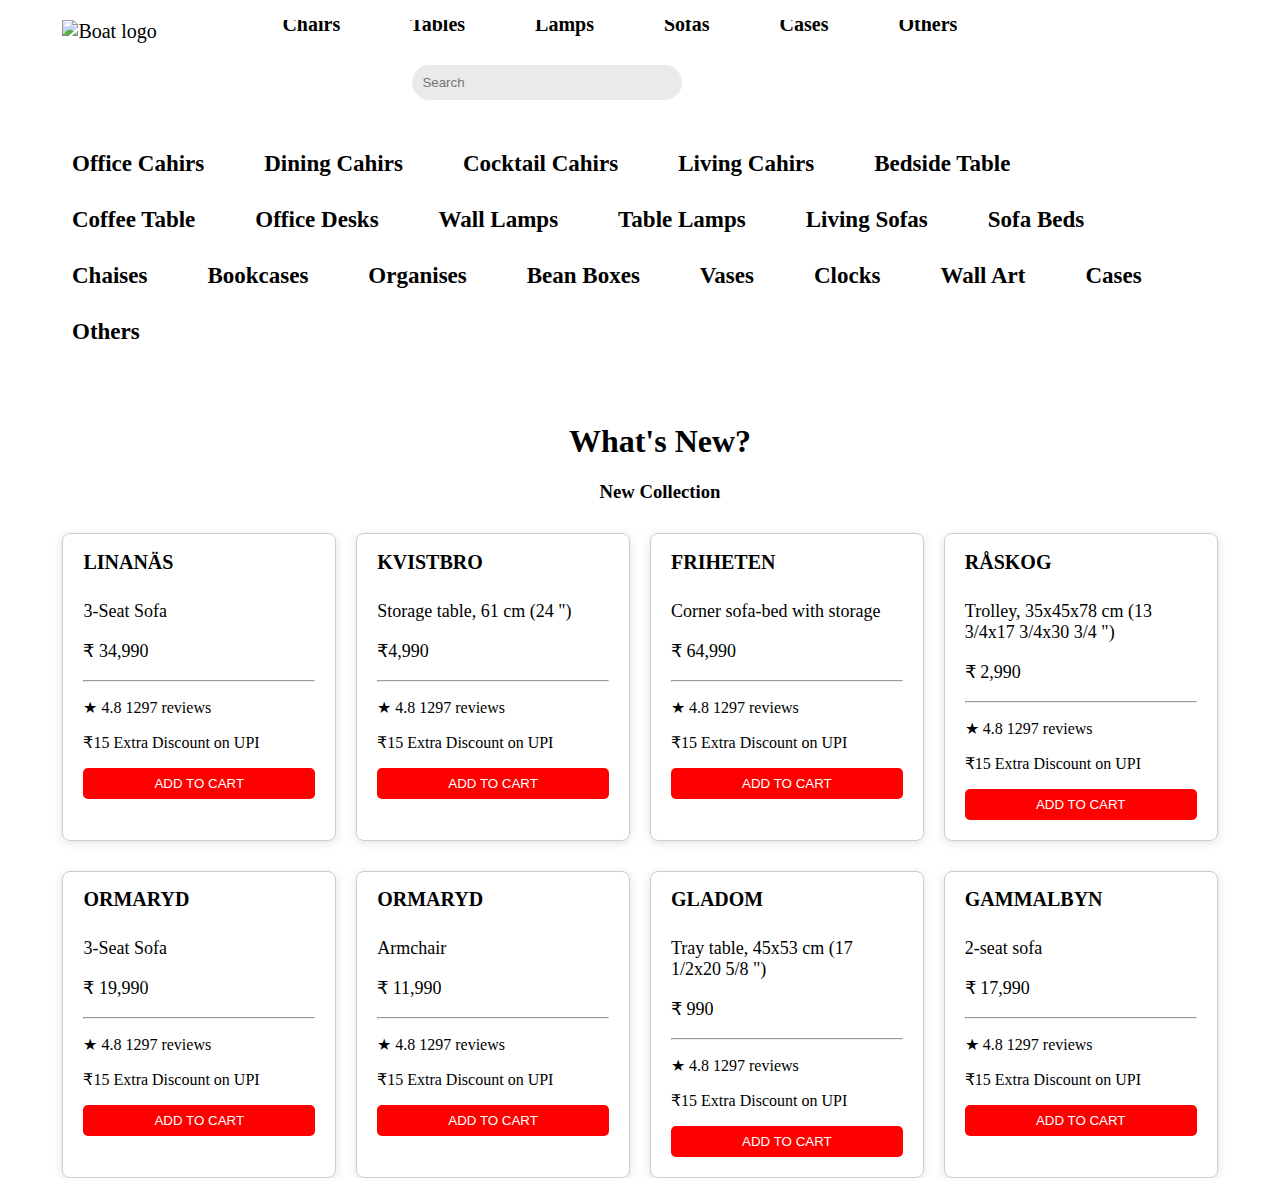
==== HOME_PAGE/index.html @ 3357a1a9 "Added" ====
<!DOCTYPE html>
<html lang="en">
<head>
    <meta charset="UTF-8">
    <meta http-equiv="X-UA-Compatible" content="IE=edge">
    <meta name="viewport" content="width=device-width, initial-scale=1.0">
    <title>Furniture Store | Welcome</title>
    <!-- Bootstrap  -->
    <link href="https://cdn.jsdelivr.net/npm/bootstrap@5.3.0-alpha3/dist/css/bootstrap.min.css" integrity="sha384-KK94CHFLLe+nY2dmCWGMq91rCGa5gtU4mk92HdvYe+M/SXH301p5ILy+dN9+nJOZ" crossorigin="anonymous">
   
    <!-- Style  -->
    <link rel="stylesheet" href="style.css">

    <!-- fontAwesome  -->
    <script src="https://kit.fontawesome.com/8a8960c228.js" crossorigin="anonymous"></script>
    

    

</head>
<body>
    <!-- Header  -->
    <header>
        <div class="container">
            <div id="branding">
                <a href="index.html"><img src="https://cdn.shopify.com/s/files/1/0057/8938/4802/files/boat_logo_small.webp?v=1672379935"
                    alt="Boat logo"></a>
            </div>
            <nav>
                <ul>
                    <a href=""><li>Chairs</li></a>
                    <a href=""><li>Tables</li></a>
                    <a href=""><li>Lamps</li></a>
                    <a href=""><li>Sofas</li></a>
                    <a href=""><li>Cases</li></a>
                    <a href=""><li>Others</li></a>
                </ul>
            </nav>
            <div id="input-icon">
                <input type="text" placeholder="Search">
                <a href=""><i class="fa-regular fa-heart"></i></a>
                <a href=""><i class="fa-solid fa-shuffle"></i></a>
                <a href=""><i class="fa-solid fa-cart-shopping"></i></a>
            </div>
        </div>
    </header>

    <!-- List  -->
    <div id="list-items" >
        <ul>
            <a href=""><li>Office Cahirs</li></a>
            <a href=""><li>Dining Cahirs</li></a>
            <a href=""><li>Cocktail Cahirs</li></a>
            <a href=""><li>Living Cahirs</li></a>
            <a href=""><li>Bedside Table</li></a>
            <a href=""><li>Coffee Table</li></a>
            <a href=""><li>Office Desks</li></a>
            <a href=""><li>Wall Lamps</li></a>
            <a href=""><li>Table Lamps</li></a>
            <a href=""><li>Living Sofas</li></a>
            <a href=""><li>Sofa Beds</li></a>
            <a href=""><li>Chaises</li></a>
            <a href=""><li>Bookcases</li></a>
            <a href=""><li>Organises</li></a>
            <a href=""><li>Bean Boxes</li></a>
            <a href=""><li>Vases</li></a>
            <a href=""><li>Clocks</li></a>
            <a href=""><li>Wall Art</li></a>
            <a href=""><li>Cases</li></a>
            <a href=""><li>Others</li></a>
        </ul>
    </div>

    <!-- Slider -->
    <div class="container" id="show-case">
        <a href=""><img src="https://hometown.gumlet.io/media/cms/icons/Web-banner_home-makeover_1.jpg?w=1536&dpr=1.3" alt=""></a>
    </div>

    <!-- Whats New?  -->
    <div class="deals">
        <h1>What's New?</h1>
        <h3>New Collection</h3>
    </div>

     <!-- cart section 1 -->
     <div class="grid-row">
        <div class="card">
            <a href=""><img src="https://www.ikea.com/in/en/images/products/linanaes-3-seat-sofa-with-chaise-longue-vissle-dark-grey__1013909_pe829463_s5.jpg?f=xxs" alt=""></a>
            <div id="content">
                <a href=""><h4>LINANÄS</h4></a>
                <div>
                    <p>3-Seat Sofa</p>
                    <p>₹ 34,990</p>
                </div>
                <hr>
                <div class="p-size">
                    <p>★ 4.8 1297 reviews</p>
                    <p>₹15 Extra Discount on UPI</p>
                </div>
                <a href=""><button>ADD TO CART</button></a>
            </div>
        </div>
        <div class="card">
            <a href=""><img src="https://www.ikea.com/in/en/images/products/kvistbro-storage-table-white__0835956_pe610730_s5.jpg?f=xxs" alt=""></a>
            <div id="content">
                <a href=""><h4>KVISTBRO</h4></a>
                <div>
                    <p>Storage table, 61 cm (24 ")</p>
                    <p>₹4,990</s> </p>
                </div>
                <hr>
                <div class="p-size">
                    <p>★ 4.8 1297 reviews</p>
                    <p>₹15 Extra Discount on UPI</p>
                </div>
                <a href=""><button>ADD TO CART</button></a>
            </div>
        </div>
        <div class="card">
            <a href=""><img src="https://www.ikea.com/in/en/images/products/friheten-corner-sofa-bed-with-storage-bomstad-black__0829726_pe600308_s5.jpg?f=xxs" alt=""></a>
            <div id="content">
                <a href=""><h4>FRIHETEN</h4></a>
                <div>
                    <p>Corner sofa-bed with storage</p>
                    <p>₹ 64,990 </p>
                </div>
                <hr>
                <div class="p-size">
                    <p>★ 4.8 1297 reviews</p>
                    <p>₹15 Extra Discount on UPI</p>
                </div>
                <a href=""><button>ADD TO CART</button></a>
            </div>
        </div>
        <div class="card">
            <a href=""><img src="https://www.ikea.com/in/en/images/products/raskog-trolley-white__1134462_pe878783_s5.jpg?f=xxs" alt=""></a>
            <div id="content">
                <a href=""><h4>RÅSKOG</h4></a>
                <div>
                    <p>Trolley, 35x45x78 cm (13 3/4x17 3/4x30 3/4 ")</p>
                    <p>₹ 2,990 </p>
                </div>
                <hr>
                <div class="p-size">
                    <p>★ 4.8 1297 reviews</p>
                    <p>₹15 Extra Discount on UPI</p>
                </div>
                <a href=""><button>ADD TO CART</button></a>
            </div>
        </div>   
    </div>

    <div class="grid-row">
        <div class="card">
            <a href=""><img src="https://www.ikea.com/in/en/images/products/ormaryd-3-seat-sofa-grey__0919854_pe786761_s5.jpg?f=xxs" alt=""></a>
            <div id="content">
                <a href=""><h4>ORMARYD</h4></a>
                <div>
                    <p>3-Seat Sofa</p>
                    <p>₹ 19,990</p>
                </div>
                <hr>
                <div class="p-size">
                    <p>★ 4.8 1297 reviews</p>
                    <p>₹15 Extra Discount on UPI</p>
                </div>
                <a href=""><button>ADD TO CART</button></a>
            </div>
        </div>
        <div class="card">
            <a href=""><img src="https://www.ikea.com/in/en/images/products/ormaryd-armchair-grey__0920215_pe786913_s5.jpg?f=xxs" alt=""></a>
            <div id="content">
                <a href=""><h4>ORMARYD</h4></a>
                <div>
                    <p>Armchair</p>
                    <p>₹ 11,990</s> </p>
                </div>
                <hr>
                <div class="p-size">
                    <p>★ 4.8 1297 reviews</p>
                    <p>₹15 Extra Discount on UPI</p>
                </div>
                <a href=""><button>ADD TO CART</button></a>
            </div>
        </div>
        <div class="card">
            <a href=""><img src="https://www.ikea.com/in/en/images/products/gladom-tray-table-white__0836821_pe709866_s5.jpg?f=xxs" alt=""></a>
            <div id="content">
                <a href=""><h4>GLADOM</h4></a>
                <div>
                    <p>Tray table, 45x53 cm (17 1/2x20 5/8 ")</p>
                    <p>₹ 990 </p>
                </div>
                <hr>
                <div class="p-size">
                    <p>★ 4.8 1297 reviews</p>
                    <p>₹15 Extra Discount on UPI</p>
                </div>
                <a href=""><button>ADD TO CART</button></a>
            </div>
        </div>
        <div class="card">
            <a href=""><img src="https://www.ikea.com/in/en/images/products/gammalbyn-2-seat-sofa-blue__0865035_pe781334_s5.jpg?f=xxs" alt=""></a>
            <div id="content">
                <a href=""><h4>GAMMALBYN</h4></a>
                <div>
                    <p>2-seat sofa</p>
                    <p>₹ 17,990 </p>
                </div>
                <hr>
                <div class="p-size">
                    <p>★ 4.8 1297 reviews</p>
                    <p>₹15 Extra Discount on UPI</p>
                </div>
                <a href=""><button>ADD TO CART</button></a>
            </div>
        </div>   
    </div>

</body>
</body>
</html>
---- HOME_PAGE/style.css ----
body{
    padding: 0px;
    margin: 0px;
    width: 95%;
    margin: auto;
}
.container{
    width: 95%;
    margin: auto;
    overflow: hidden;
    margin-top: 20px;
}

/* header  */
header{
    min-height: 70px;
    padding-bottom: 20px;
}
.head{
    font-size: 10px;
}
a{
    text-decoration: none;
    color: #000000;
    font-size: 20px;
}
/* navBar */
header a{
    /* color: #ffffff; */
    text-decoration: none;
    font-size: 20px;
}
header ul{
    margin: 0px;
    padding: 0px;
}
header li{
    float: left;
    display: inline;
    padding: 15px 50px 15px 20px;
    font-weight: bold;
    color: black;
    font-size: 20px;
}
header #brading{
    float: left;
} 
header nav {
    float: inline-start;
    margin-left: 200px;
    margin-top: -45px;
}
#input_icon{
    float: right;
    margin-top: 12px;
    margin-right: 30px;
    
}
#input-icon i{
    margin-right: 15px;
}
input{
    margin-right: 10px;
    background-color:#eaeaea;
    width: 250px;
    border-radius: 18px;
    border: none;
    padding: 10PX;
    margin-left: 350px;
    margin-top: 14px;
}

/* List  */
#list-items li {
    float: left;
    display: inline;
    padding: 15px 60px 15px 0px;
    font-weight: bold;
    color: black;
    font-size: 23px;
}

#show-case{
    width: 95%;
    margin: auto;
}

/* Whats New?  */
.deals{
    margin-left: 40px;
    margin-top: 40px;
    text-align: center;
  }


/* cart section  */
.grid-row {
    display: grid;
    grid-template-columns: repeat(4, 1fr);
    gap: 20px; /* Adjust as needed */
    width: 95%;
    margin: auto;
    margin-top: 60px;
  }
  
  .card {
    border: 1px solid #ccc;    
    font-size: 18px;
    margin-top: -30px;
    border-radius: 8px;
    box-shadow: rgba(99, 99, 99, 0.2) 0px 2px 8px 0px;
  }
  
  .card img {
    width: 100%;
    height: auto;
    display: block;
    margin-bottom: 10px;
    background-color: #e3e3e3;
    border-radius: 3px;
  }
  
  

  #content{
    padding: 20px;
    margin-top: -40px;
  }
  button{
    width: 100%;
    background-color: #ff0000;
    color: #ffffff;
    border: none;
    padding: 8px;
    border-radius: 5px;
  }
  #show-img{
    width: 100%;
    margin-left: 50px;
}
.p-size{
    font-size: 16px;
}
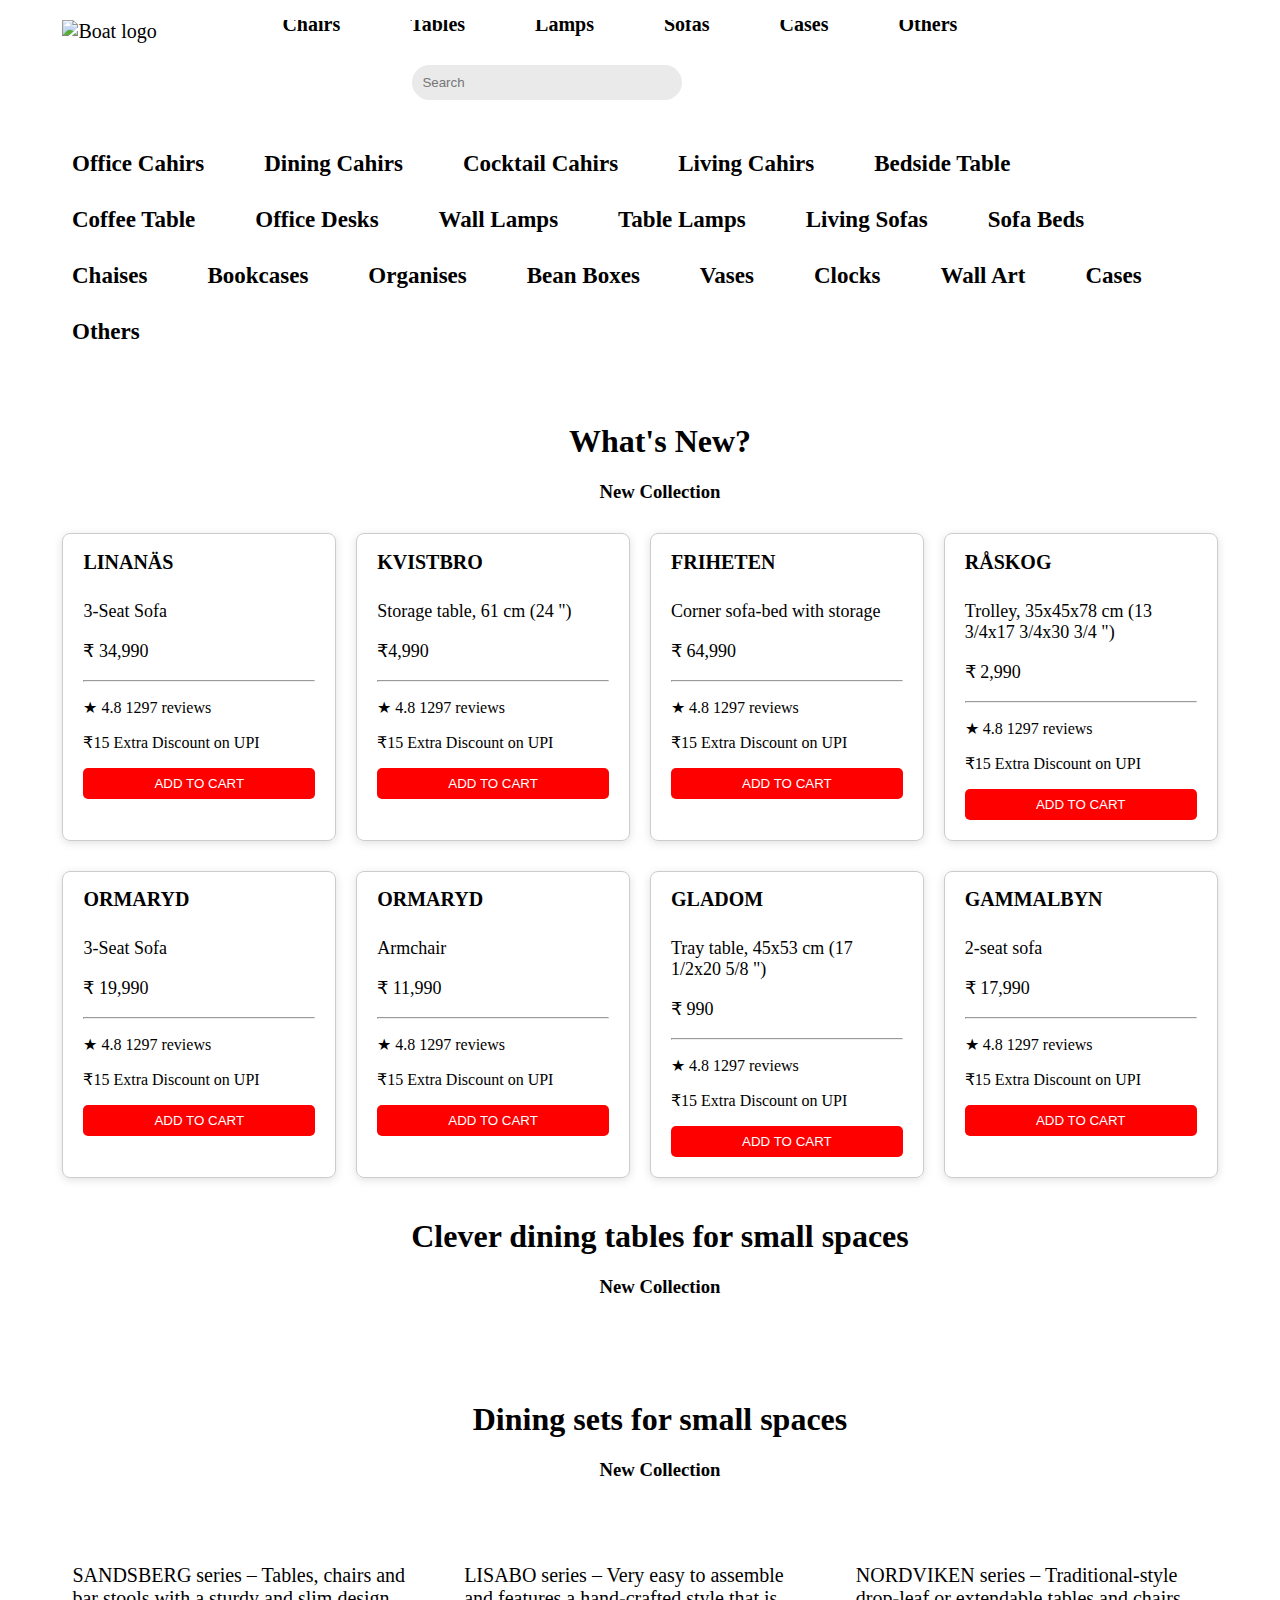
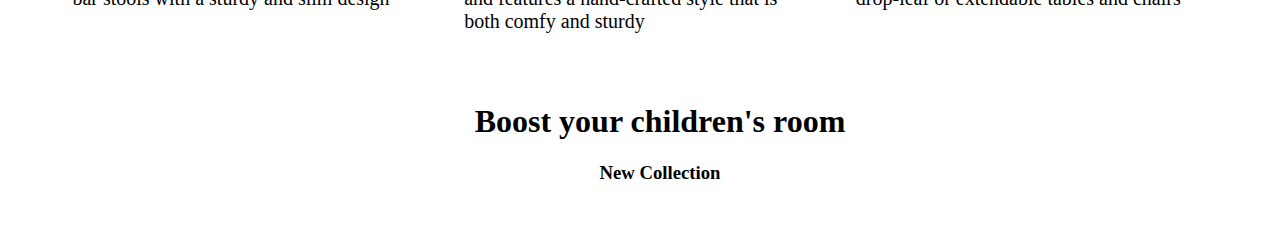
==== commit c39b3643: "Added" ====
--- a/HOME_PAGE/index.html
+++ b/HOME_PAGE/index.html
@@ -217,6 +217,60 @@
         </div>   
     </div>
 
+    <!-- Heading section  -->
+    <div class="deals">
+        <h1>Clever dining tables for small spaces</h1>
+        <h3>New Collection</h3>
+    </div>
+    <!-- Images  -->
+    <div id="parent-img">
+        <div>
+            <img src="https://www.ikea.com/ext/ingkadam/m/11c4c2a9e1fc3c62/original/PH184644-crop001.jpg?f=xl" alt="">
+        </div>
+        <div>
+            <img src="https://www.ikea.com/ext/ingkadam/m/165b6c7be6ec972a/original/PH182547-crop001.jpg?f=xl" alt="">
+        </div>
+    </div>
+
+    <!-- Dining cart section  -->
+    <div class="deals">
+        <h1>Dining sets for small spaces</h1>
+        <h3>New Collection</h3>
+    </div>
+    <!-- Images  -->
+    <div id="parent-dining">
+        <div>
+            <img src="https://www.ikea.com/images/sandsberg-series-ac1258aa2d0bbee39aa7c797393f0f2f.jpg?f=s" alt="">
+            <p>SANDSBERG series – Tables, chairs and bar stools with a sturdy and slim design</p>
+        </div>
+        <div>
+            <img src="https://www.ikea.com/images/lisabo-series-25c5bf75aa99580f679a551524bf7de6.jpg?f=s" alt="">
+            <p>LISABO series – Very easy to assemble and features a hand-crafted style that is both comfy and sturdy</p>
+        </div>
+        <div>
+            <img src="https://www.ikea.com/images/nordviken-series-0b8d42859048c8ef4b5da50ee2b74d27.jpg?f=s" alt="">
+            <p>NORDVIKEN series – Traditional-style drop-leaf or extendable tables and chairs</p>
+        </div>
+    </div>
+    
+    
+    <!-- Heading section  -->
+    <div class="deals">
+        <h1>Boost your children's room</h1>
+        <h3>New Collection</h3>
+    </div>
+    <!-- Images  -->
+    <div id="parent-img">
+        <div>
+            <img src="https://www.ikea.com/ext/ingkadam/m/7d8938711872e435/original/PH183336.jpg?f=xl" alt="">
+        </div>
+        <div>
+            <img src="https://www.ikea.com/ext/ingkadam/m/5167426e8bca902f/original/PH166626-crop001.jpg?f=xl" alt="">
+        </div>
+    </div>
+
+    
+
 </body>
 </body>
 </html>--- a/HOME_PAGE/style.css
+++ b/HOME_PAGE/style.css
@@ -141,3 +141,39 @@
 .p-size{
     font-size: 16px;
 }
+
+#parent-img{
+    display: grid;
+    grid-template-columns: repeat(2,1fr);
+    gap: 20px;
+    width: 95%;
+    margin: auto;
+}
+#parent-img img{
+    width: 100%;
+    margin: auto;
+    margin-top: 40px;
+    border-radius: 10px;
+}
+/* Dinging cart section  */
+
+#parent-dining{
+    display: grid;
+    grid-template-columns: repeat(3,1fr);
+    gap: 20px;
+    width: 95%;
+    margin: auto;
+   
+}
+#parent-dining img{
+    width: 100%;
+    margin: auto;
+    margin-top: 30px;
+    border-radius: 10px;
+    
+    
+}
+#parent-dining p{
+    font-size: 20px;
+    padding: 10px;
+}
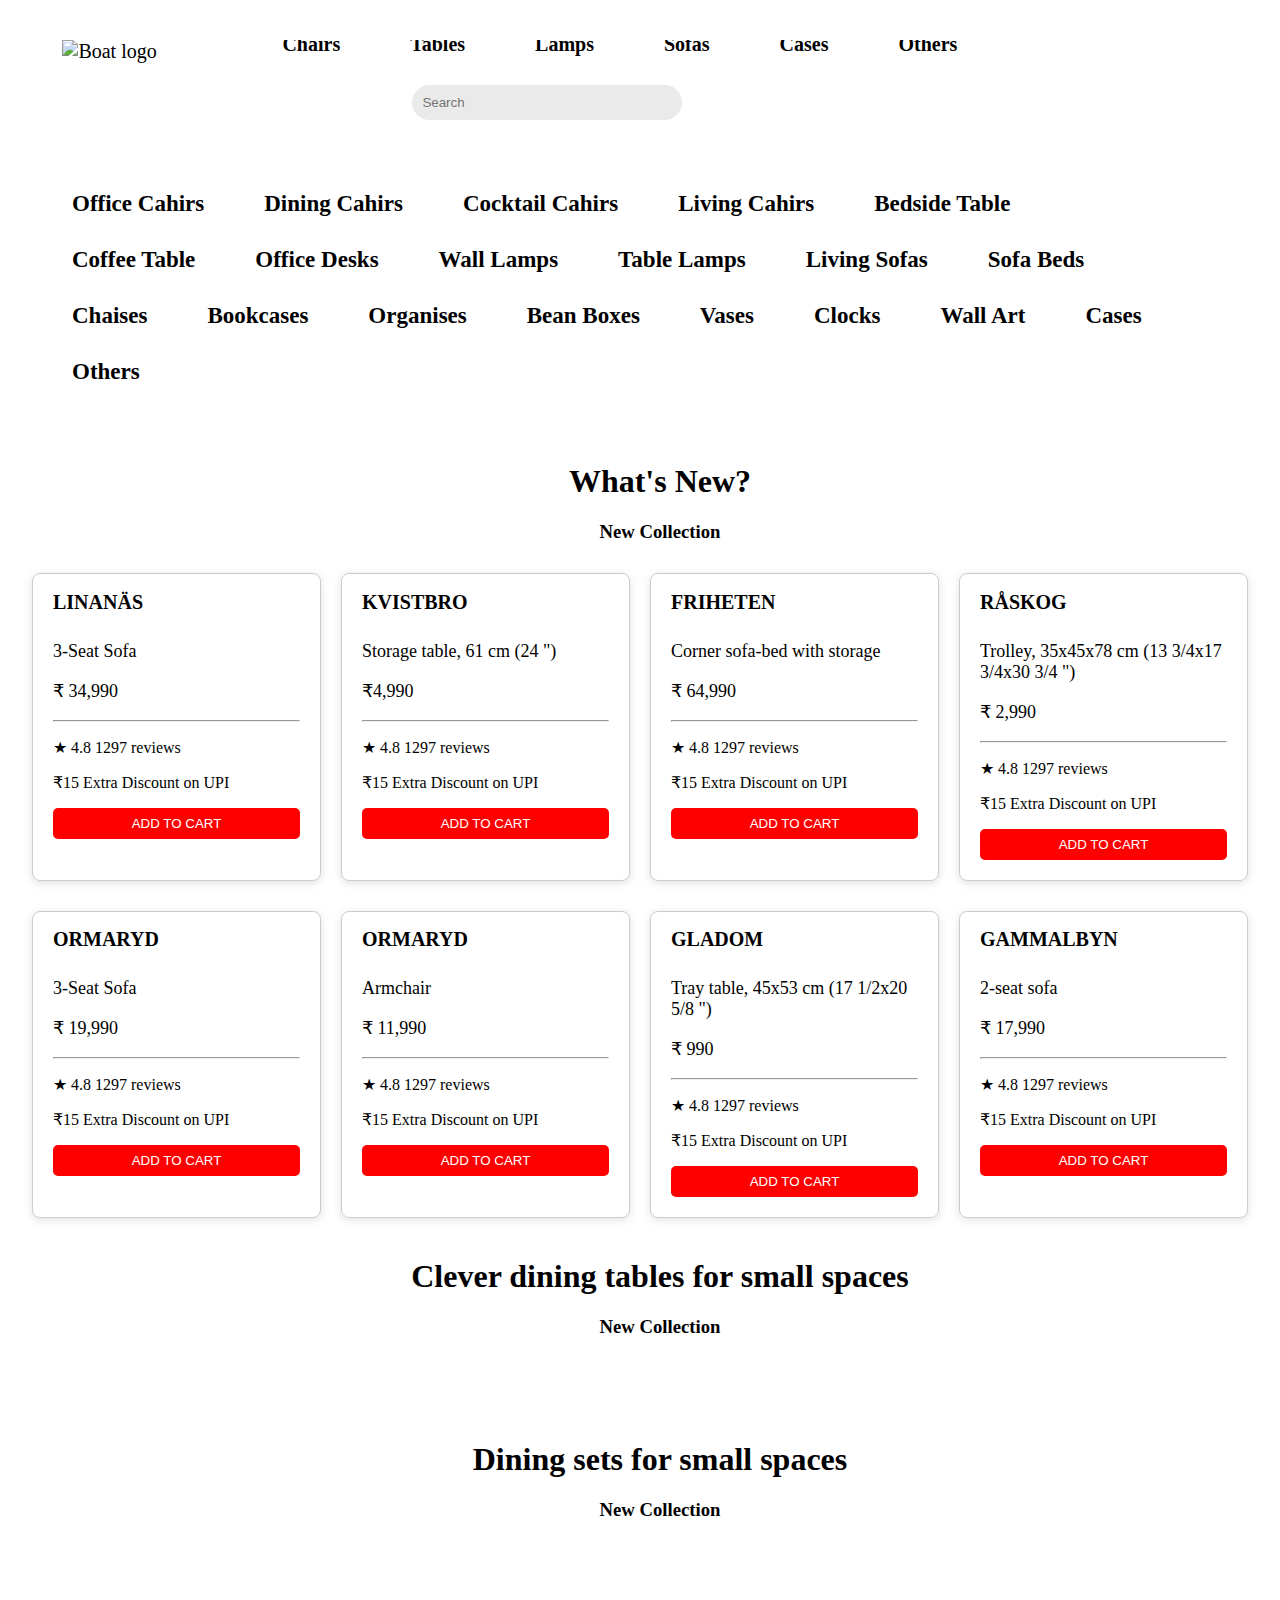
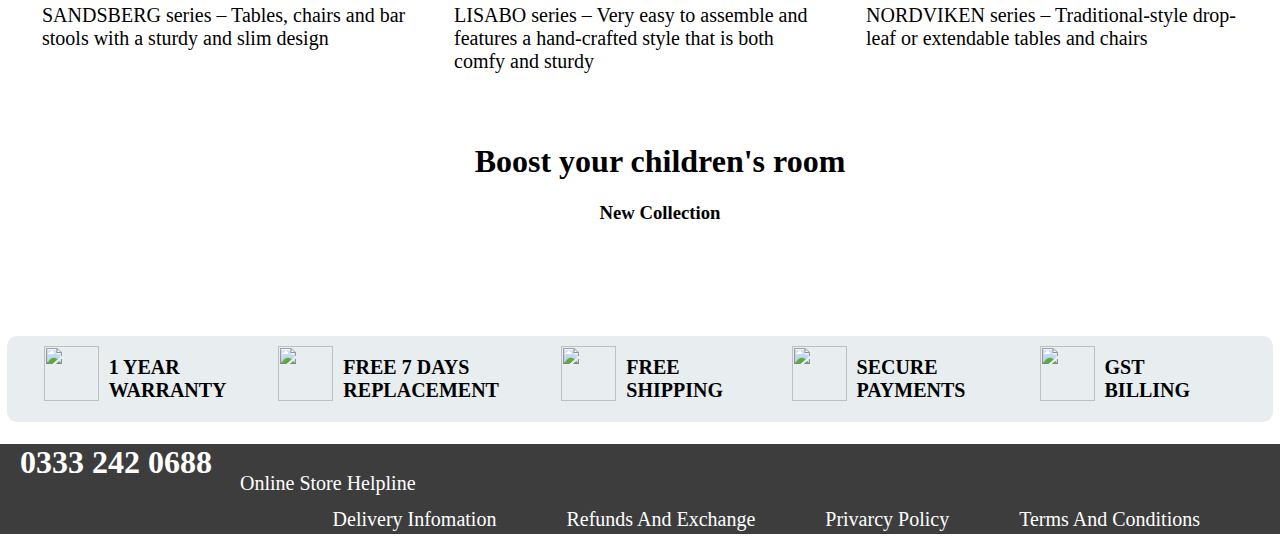
==== commit b9d264b1: "added" ====
--- a/HOME_PAGE/index.html
+++ b/HOME_PAGE/index.html
@@ -20,7 +20,7 @@
 </head>
 <body>
     <!-- Header  -->
-    <header>
+    <header class="container">
         <div class="container">
             <div id="branding">
                 <a href="index.html"><img src="https://cdn.shopify.com/s/files/1/0057/8938/4802/files/boat_logo_small.webp?v=1672379935"
@@ -46,7 +46,7 @@
     </header>
 
     <!-- List  -->
-    <div id="list-items" >
+    <div id="list-items" class="container" >
         <ul>
             <a href=""><li>Office Cahirs</li></a>
             <a href=""><li>Dining Cahirs</li></a>
@@ -269,8 +269,73 @@
         </div>
     </div>
 
-    
-
+
+    <!-- Strip -->
+    <div class="Strip" class="container">
+        <div class="logo">
+            <img src="https://cdn.shopify.com/s/files/1/0057/8938/4802/files/promise_icon_2_small.png?v=1663586590"
+                alt="" />
+            <p>1 YEAR<br />WARRANTY</p>
+            
+        </div>
+        <div class="logo">
+            <img src="https://cdn.shopify.com/s/files/1/0057/8938/4802/files/promise_icon_3_small.png?v=1663586612"
+                alt="" />
+            <p>FREE 7 DAYS<br />REPLACEMENT</p>
+            
+        </div>
+        <div class="logo">
+            <img src="https://cdn.shopify.com/s/files/1/0057/8938/4802/files/promise_icon_1_small.png?v=1663586576"
+                alt="" />
+            <p>FREE<br />SHIPPING</p>
+            
+        </div>
+        <div class="logo">
+            <img src="https://cdn.shopify.com/s/files/1/0057/8938/4802/files/promise_icon_4_small.png?v=1663586627"
+                alt="" />
+            <p>SECURE<br />PAYMENTS</p>
+            
+        </div>
+        <div class="logo">
+            <img src="https://cdn.shopify.com/s/files/1/0057/8938/4802/files/icon-black-v1_small.png?v=1661245767"
+                alt="" />
+            <p>GST<br />BILLING</p>
+        </div>
+    </div>
+    
+    
+    <!-- Footer  -->
+    <footer>
+        <div id="num">
+            <div id="branding">
+                <h1>0333 242 0688</h1>
+                <div>
+                    <a href=""><i class="fa-brands fa-facebook"></i></a>
+                    <a href=""><i class="fa-brands fa-linkedin"></i></a>
+                    <a href=""><i class="fa-brands fa-youtube"></i></a>
+                    <a href=""><i class="fa-brands fa-twitter"></i></a>
+                    
+                </div>
+            </div>
+            <nav>
+                <ul>
+                    <li> <a href="#shopByCategories">Online Store Helpline</a></li>
+                </ul>
+            </nav>
+            <div id="input_icon">
+                <ul>
+                    <li> <a href="">Delivery Infomation</a></li>
+                    <li><a href="" >Refunds And Exchange</a></li>
+                    <li><a href="">Privarcy Policy </a></li>
+                    <li> <a href="">Terms And Conditions</a></li>
+                </ul>
+            </div>
+        </div>
+
+
+        
+    </footer>
+    
 </body>
 </body>
 </html>--- a/HOME_PAGE/style.css
+++ b/HOME_PAGE/style.css
@@ -1,8 +1,8 @@
 body{
     padding: 0px;
     margin: 0px;
-    width: 95%;
-    margin: auto;
+    /* width: 95%;
+    margin: auto; */
 }
 .container{
     width: 95%;
@@ -177,3 +177,115 @@
     font-size: 20px;
     padding: 10px;
 }
+
+/* Strip  */
+.Strip {
+    width: 95%;
+    margin: auto;
+    padding: 10px 25px;
+    background-color: #E8EDF0;
+    display: flex;
+    flex-direction: row;
+    justify-content: space-between;
+    align-items: center;
+    border-radius: 10px;
+    margin-top: 50px;
+    
+}
+
+.logo {
+    width: 100%;
+    display: flex;
+    flex-direction: row;
+    justify-content: center;
+
+}
+
+.logo img {
+    width: 55px;
+    height: 55px;
+    margin-left: 10px;
+    margin-right: 10px;    
+}
+.logo p {
+    font-weight: 600;
+    color: #000000;
+    margin-top: 10px;
+    margin-bottom: 10px;
+    margin-right: 40px   ;
+    font-size: 20px;
+}
+.category {
+    display: grid;
+    grid-template-columns: repeat(7,1fr);
+    justify-content: space-around;
+    margin-top: 50px;
+    gap: 15px;
+    width: 95%;
+    margin: auto;
+}
+.category div {
+    display: flex;
+    background-color: #efefef;
+    border-radius: 15px;
+}
+.category div div img {
+    width: 100%;
+}
+
+/* Footer  */
+.container{
+    width: 95%;
+    margin: auto;
+    overflow: hidden;
+    margin-top: 20px;
+}
+
+/* header  */
+footer{
+    min-height: 70px;
+    padding-bottom: 20px;
+    background-color:#3d3d3d;
+    color: #ffffff;
+}
+
+a{
+    text-decoration: none;
+    font-size: 20px;
+}
+/* navBar */
+footer a{
+    /* color: #ffffff; */
+    text-decoration: none;
+    font-size: 20ppx;
+    color: #ffffff;
+}
+footer ul{
+    margin: 0px;
+    padding: 0px;
+}
+footer li{
+    float: left;
+    display: inline;
+    padding: 15px 50px 15px 20px;
+    /* font-weight: ; */
+    color: #ffffff;
+    font-size: 20px;
+}
+footer #brading{
+    float: left;
+} 
+footer nav {
+    float: inline-start;
+    margin-left: 200px;
+    margin-top: -45px;
+}
+#input_icon{
+    float: right;
+    margin-top: -17px;
+    margin-right: 30px;
+}
+#num{
+    margin-left: 20px;
+}
+
